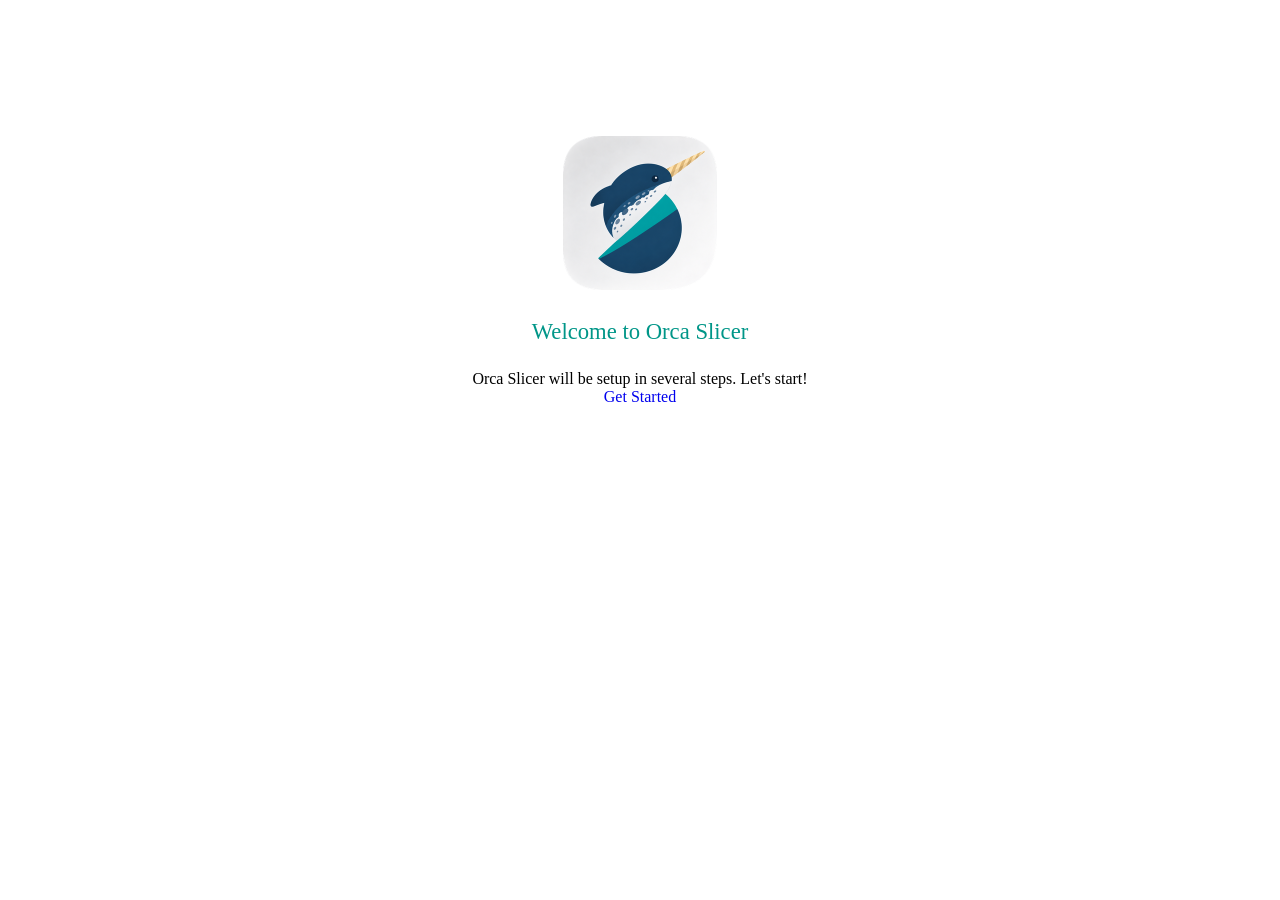
==== resources/web/guide/1/index.html @ 84ead2c4 "A lot has changed. We have toolbar icons, implemented denser region in slice, started on animation (" ====
<!doctype html>
<html>
<head>
<meta charset="utf-8">
<meta http-equiv="Cache-Control" content="max-age=7200" />
<title>引导_P1</title>
<link rel="stylesheet" type="text/css" href="../../include/global.css" />	<!-- ORCA One for all-->
<link rel="stylesheet" type="text/css" href="../css/common.css" />	
<link rel="stylesheet" type="text/css" href="../css/dark.css" />		
<link rel="stylesheet" type="text/css" href="1.css" />
<script type="text/javascript" src="../js/jquery-2.1.1.min.js"></script>
<script type="text/javascript" src="../../data/text.js"></script>	
<script type="text/javascript" src="../js/globalapi.js"></script>	
<script type="text/javascript" src="../js/common.js"></script>
</head>
<body onLoad="TranslatePage()">
	<div id="SlicerIcon" style="text-align: center;">
		<img src="../../image/logo.png" alt="NarwhalSlicer"/>
	</div>
	<div id="Title" class="trans" tid="t1">Welcome to Orca Slicer</div>
	<div id="STip" class="trans" tid="t2">Orca Slicer will be setup in several steps. Let's start!</div>
	<div id="BtnArea">
	    <a id="StartBtn" class="ButtonStyleConfirm ButtonTypeChoice trans" tid="t24" href="../11/index.html">Get Started</a>
	</div>
</body>
</html>
---- resources/web/guide/1/1.css ----
html
{
	background-color: #fff;
}

body
{
	text-align:center;
	padding-top: 10%;
	overflow: auto;
}

#SlicerIcon img
{
	width: 154px;
	height: 154px;
	object-fit: contain;
}

#Title
{
	height:20mm;
	line-height: 20mm;
	font-size: 6mm;
	color: #009688;
}

#STip
{
	padding:0mm 20mm;
	height: 15%;
}

#BtnArea
{
	align-items: center;
}

#StartBtn
{
	display: inline-block;
    text-decoration:none;	
}
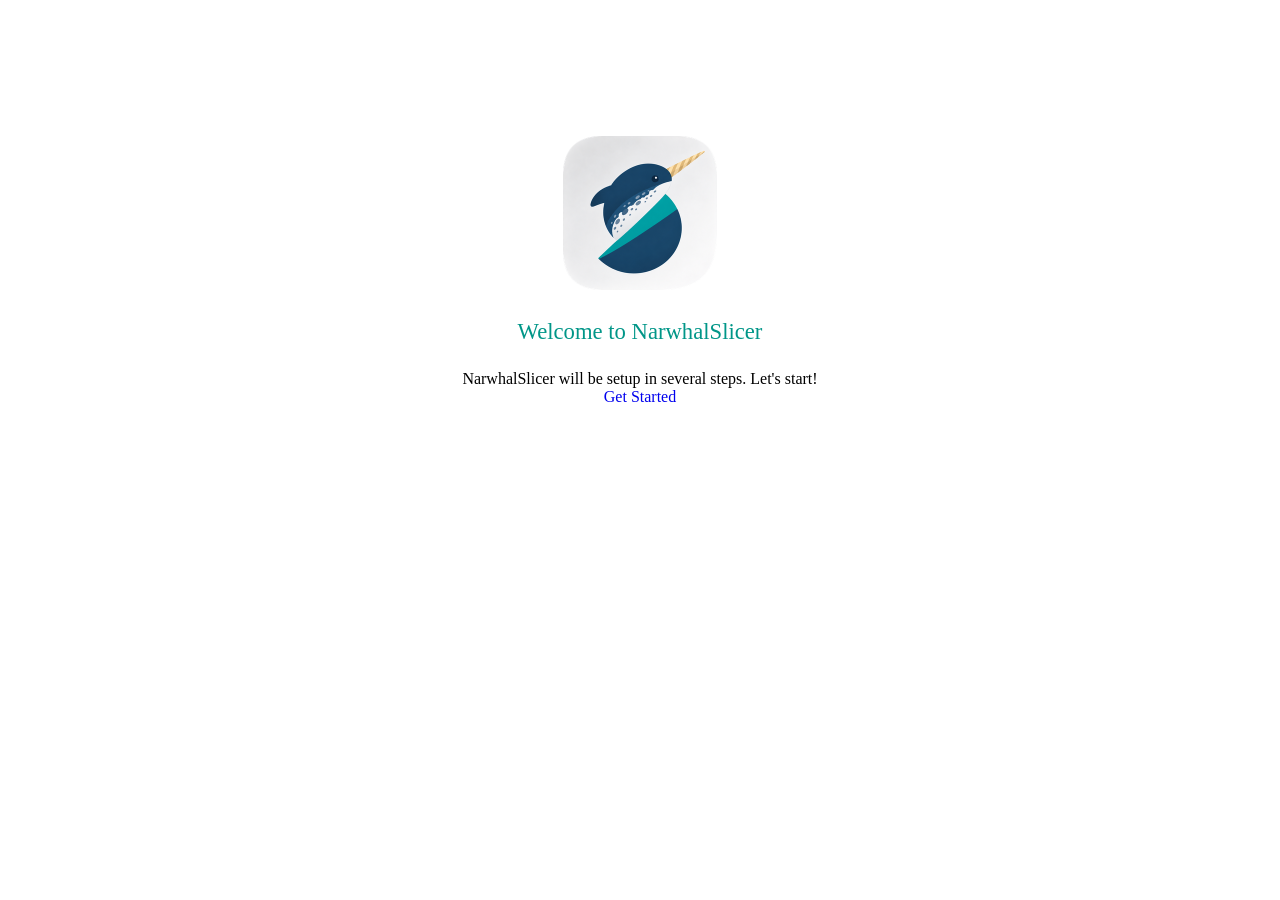
==== commit d27d94ae: "Name Changes Update README and filenames" ====
--- a/resources/web/guide/1/index.html
+++ b/resources/web/guide/1/index.html
@@ -17,8 +17,8 @@
 	<div id="SlicerIcon" style="text-align: center;">
 		<img src="../../image/logo.png" alt="NarwhalSlicer"/>
 	</div>
-	<div id="Title" class="trans" tid="t1">Welcome to Orca Slicer</div>
-	<div id="STip" class="trans" tid="t2">Orca Slicer will be setup in several steps. Let's start!</div>
+	<div id="Title" class="trans" tid="t1">Welcome to NarwhalSlicer</div>
+	<div id="STip" class="trans" tid="t2">NarwhalSlicer will be setup in several steps. Let's start!</div>
 	<div id="BtnArea">
 	    <a id="StartBtn" class="ButtonStyleConfirm ButtonTypeChoice trans" tid="t24" href="../11/index.html">Get Started</a>
 	</div>
